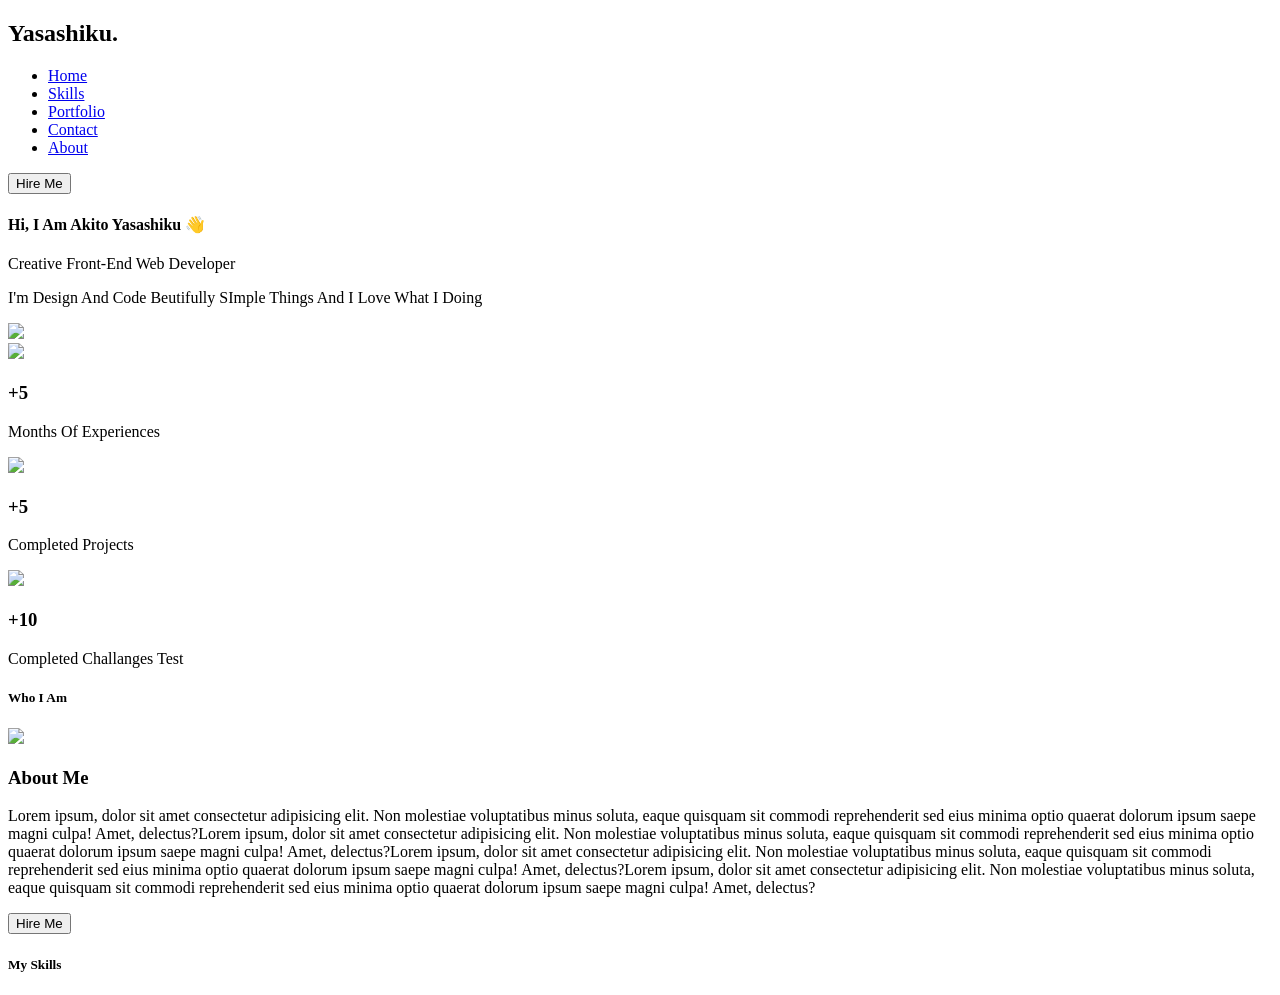
==== Pertemuan 2 dan 3/index.html @ d32427d2 "Desain Web" ====
<!DOCTYPE html>
<html lang="en">

<head>
    <meta charset="UTF-8">
    <meta name="viewport" content="width=device-width, initial-scale=1.0">
    <title>Tugas Pratikum</title>
</head>

<body>
    <div class="navbar">
        <h2>Yasashiku.</h2>
        <ul class="nav-links">
            <li class="link"><a href="#">Home</a></li>
            <li class="link"><a href="#">Skills</a></li>
            <li class="link"><a href="#">Portfolio</a></li>
            <li class="link"><a href="#">Contact</a></li>
            <li class="link"><a href="#">About</a></li>
        </ul>
        <button class="hire-btn">Hire Me</button>
    </div>

    <div class="main">
        <h4>Hi, I Am <span>Akito Yasashiku</span> 👋</h4>
        <p class="title">Creative Front-End Web Developer</p>
        <p class="subtitle">I'm Design And Code Beutifully SImple Things And I Love What I Doing</p>
        <img src="images/Mirai Kuriyama.jpeg">
    </div>

    <div class="guarantee">
        <div class="item">
            <div class="icon">
                <img src="images/check-shield-regular-24.png"/>
            </div>
            <div class="info">
                <h3>+5</h3>
                <p>Months Of Experiences</p>
            </div>
            <i class='bx bx-chevron-right'></i>
        </div>
        <div class="item">
            <div class="icon">
                <img src="images/check-circle-regular-24.png"/>
            </div>
            <div class="info">
                <h3>+5</h3>
                <p>Completed Projects</p>
            </div>
            <i class='bx bx-chevron-right'></i>
        </div>
        <div class="item">
            <div class="icon">
                <img src="images/task-regular-24.png"/>
            </div>
            <div class="info">
                <h3>+10</h3>
                <p>Completed Challanges Test</p>
            </div>
            <i class='bx bx-chevron-right'></i>
        </div>
    </div>

    <h5 class="seperator">Who I Am</h5>

    <div class="about">
        <img src="images/logo working office.png">
        <div class="info">
            <h3>About Me</h3>
            <p>Lorem ipsum, dolor sit amet consectetur adipisicing elit. 
                Non molestiae voluptatibus minus soluta,
                eaque quisquam sit commodi reprehenderit sed eius minima optio 
                quaerat dolorum ipsum saepe magni culpa! Amet, delectus?Lorem ipsum, dolor sit amet consectetur adipisicing elit. 
                Non molestiae voluptatibus minus soluta,
                eaque quisquam sit commodi reprehenderit sed eius minima optio 
                quaerat dolorum ipsum saepe magni culpa! Amet, delectus?Lorem ipsum, dolor sit amet consectetur adipisicing elit. 
                Non molestiae voluptatibus minus soluta,
                eaque quisquam sit commodi reprehenderit sed eius minima optio 
                quaerat dolorum ipsum saepe magni culpa! Amet, delectus?Lorem ipsum, dolor sit amet consectetur adipisicing elit. 
                Non molestiae voluptatibus minus soluta,
                eaque quisquam sit commodi reprehenderit sed eius minima optio 
                quaerat dolorum ipsum saepe magni culpa! Amet, delectus?</p>
                <button class="hire-btn">Hire Me</button>
        </div>
    </div>

    <h5 class="seperator">My Skills</h5>
</body>

</html>
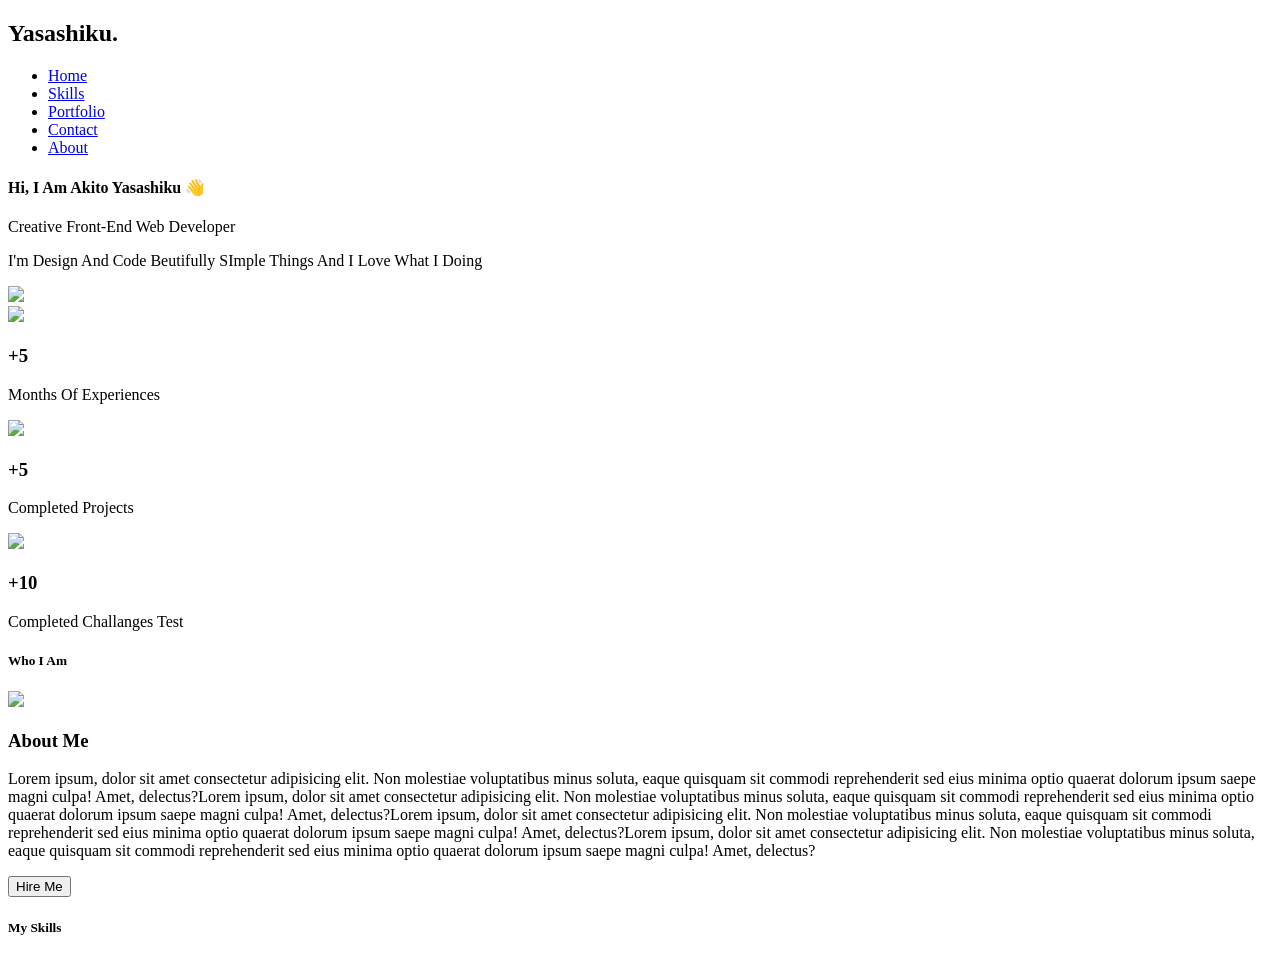
==== commit 1bb25820: "Desain Web" ====
--- a/Pertemuan 2 dan 3/index.html
+++ b/Pertemuan 2 dan 3/index.html
@@ -17,7 +17,6 @@
             <li class="link"><a href="#">Contact</a></li>
             <li class="link"><a href="#">About</a></li>
         </ul>
-        <button class="hire-btn">Hire Me</button>
     </div>
 
     <div class="main">
@@ -30,7 +29,7 @@
     <div class="guarantee">
         <div class="item">
             <div class="icon">
-                <img src="images/check-shield-regular-24.png"/>
+                <img src="images/check-shield-regular-24.png" />
             </div>
             <div class="info">
                 <h3>+5</h3>
@@ -40,7 +39,7 @@
         </div>
         <div class="item">
             <div class="icon">
-                <img src="images/check-circle-regular-24.png"/>
+                <img src="images/check-circle-regular-24.png" />
             </div>
             <div class="info">
                 <h3>+5</h3>
@@ -50,7 +49,7 @@
         </div>
         <div class="item">
             <div class="icon">
-                <img src="images/task-regular-24.png"/>
+                <img src="images/task-regular-24.png" />
             </div>
             <div class="info">
                 <h3>+10</h3>
@@ -60,30 +59,33 @@
         </div>
     </div>
 
-    <h5 class="seperator">Who I Am</h5>
+    <h5>Who I Am</h5>
 
     <div class="about">
         <img src="images/logo working office.png">
         <div class="info">
             <h3>About Me</h3>
-            <p>Lorem ipsum, dolor sit amet consectetur adipisicing elit. 
+            <p>Lorem ipsum, dolor sit amet consectetur adipisicing elit.
                 Non molestiae voluptatibus minus soluta,
-                eaque quisquam sit commodi reprehenderit sed eius minima optio 
-                quaerat dolorum ipsum saepe magni culpa! Amet, delectus?Lorem ipsum, dolor sit amet consectetur adipisicing elit. 
+                eaque quisquam sit commodi reprehenderit sed eius minima optio
+                quaerat dolorum ipsum saepe magni culpa! Amet, delectus?Lorem ipsum, dolor sit amet consectetur
+                adipisicing elit.
                 Non molestiae voluptatibus minus soluta,
-                eaque quisquam sit commodi reprehenderit sed eius minima optio 
-                quaerat dolorum ipsum saepe magni culpa! Amet, delectus?Lorem ipsum, dolor sit amet consectetur adipisicing elit. 
+                eaque quisquam sit commodi reprehenderit sed eius minima optio
+                quaerat dolorum ipsum saepe magni culpa! Amet, delectus?Lorem ipsum, dolor sit amet consectetur
+                adipisicing elit.
                 Non molestiae voluptatibus minus soluta,
-                eaque quisquam sit commodi reprehenderit sed eius minima optio 
-                quaerat dolorum ipsum saepe magni culpa! Amet, delectus?Lorem ipsum, dolor sit amet consectetur adipisicing elit. 
+                eaque quisquam sit commodi reprehenderit sed eius minima optio
+                quaerat dolorum ipsum saepe magni culpa! Amet, delectus?Lorem ipsum, dolor sit amet consectetur
+                adipisicing elit.
                 Non molestiae voluptatibus minus soluta,
-                eaque quisquam sit commodi reprehenderit sed eius minima optio 
+                eaque quisquam sit commodi reprehenderit sed eius minima optio
                 quaerat dolorum ipsum saepe magni culpa! Amet, delectus?</p>
-                <button class="hire-btn">Hire Me</button>
+            <button>Hire Me</button>
         </div>
     </div>
 
-    <h5 class="seperator">My Skills</h5>
+    <h5>My Skills</h5>
 </body>
 
 </html>
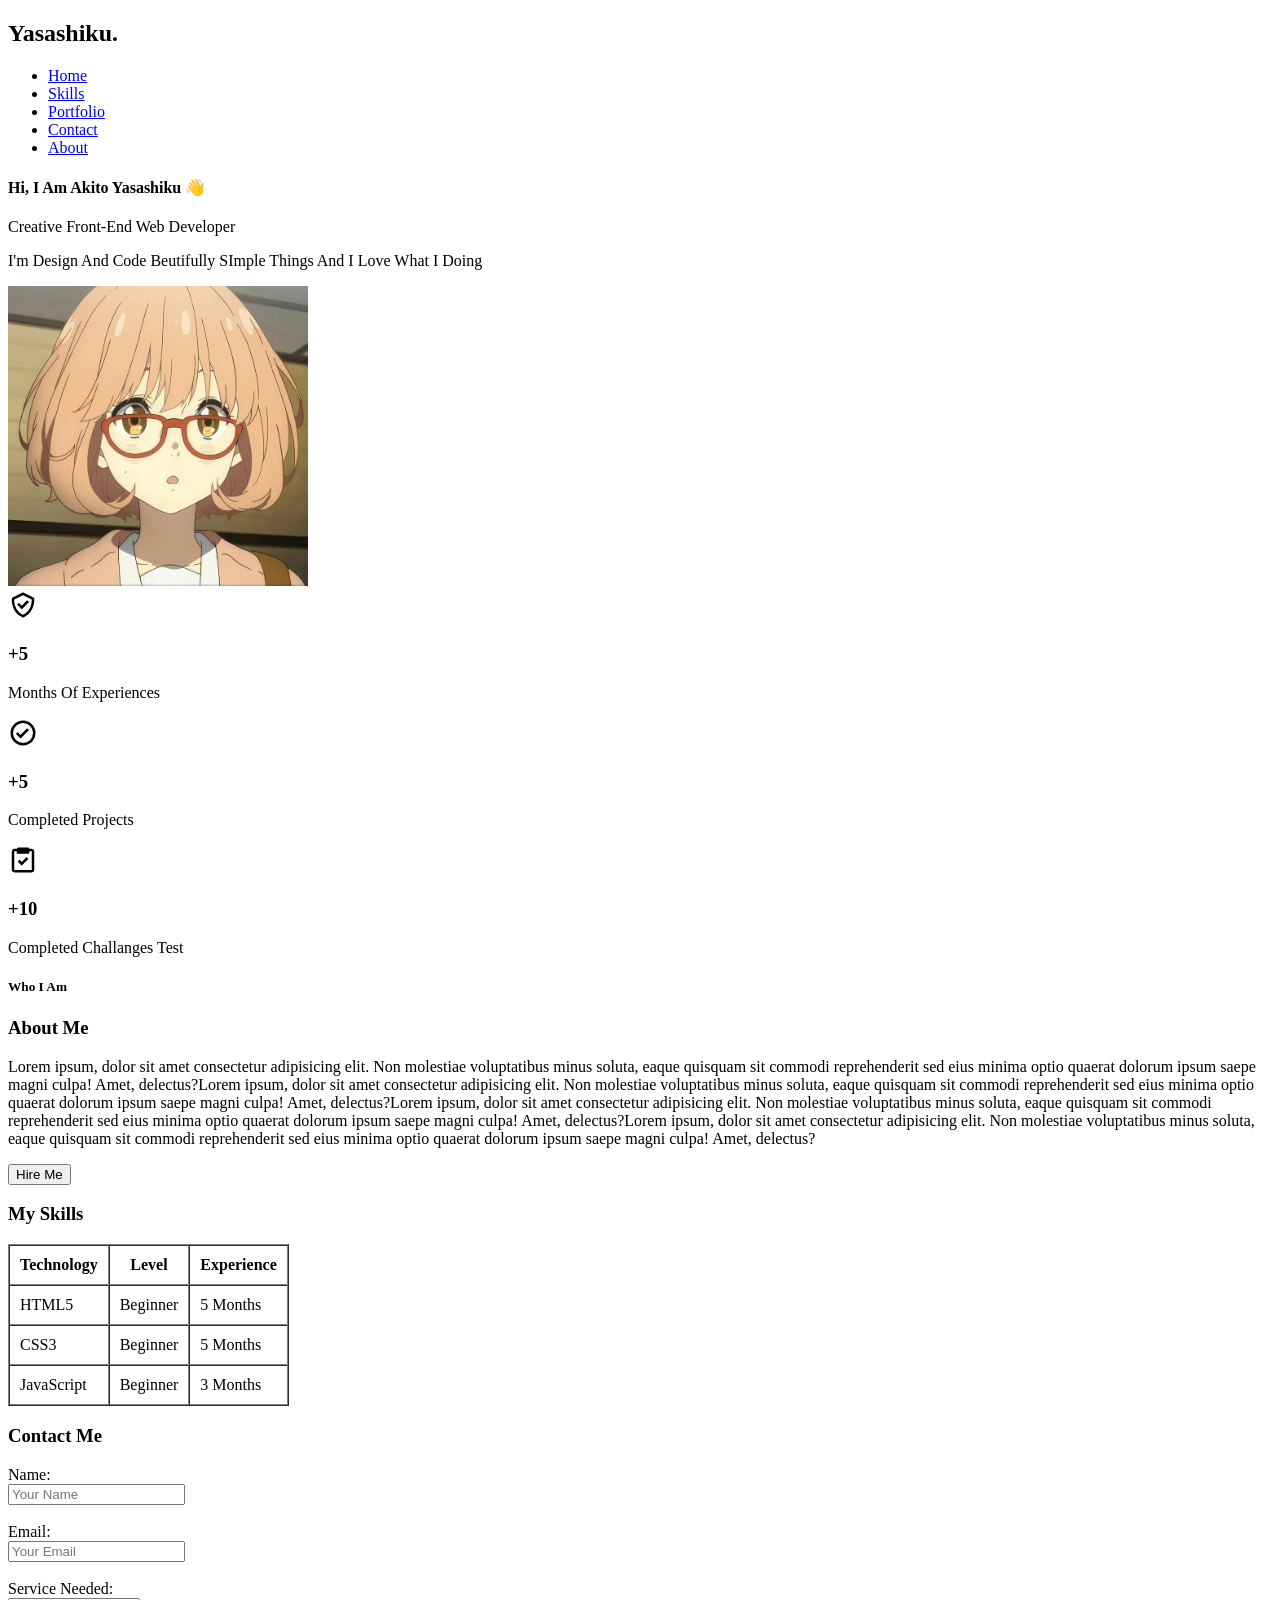
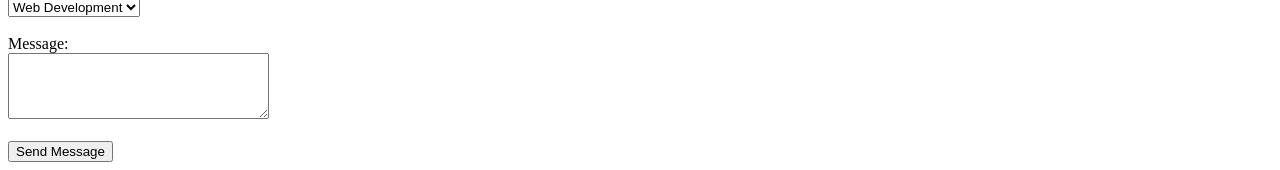
==== commit 6feca3d6: "Desain Web" ====
--- a/Pertemuan 2 dan 3/index.html
+++ b/Pertemuan 2 dan 3/index.html
@@ -23,13 +23,13 @@
         <h4>Hi, I Am <span>Akito Yasashiku</span> 👋</h4>
         <p class="title">Creative Front-End Web Developer</p>
         <p class="subtitle">I'm Design And Code Beutifully SImple Things And I Love What I Doing</p>
-        <img src="images/Mirai Kuriyama.jpeg">
+        <img src="image/Mirai Kuriyama.jpg" width="300" alt="Profile Photo">
     </div>
 
     <div class="guarantee">
         <div class="item">
             <div class="icon">
-                <img src="images/check-shield-regular-24.png" />
+                <img src="image/check-shield-regular-24.png" />
             </div>
             <div class="info">
                 <h3>+5</h3>
@@ -39,7 +39,7 @@
         </div>
         <div class="item">
             <div class="icon">
-                <img src="images/check-circle-regular-24.png" />
+                <img src="image/check-circle-regular-24.png" />
             </div>
             <div class="info">
                 <h3>+5</h3>
@@ -49,7 +49,7 @@
         </div>
         <div class="item">
             <div class="icon">
-                <img src="images/task-regular-24.png" />
+                <img src="image/task-regular-24.png" />
             </div>
             <div class="info">
                 <h3>+10</h3>
@@ -62,7 +62,7 @@
     <h5>Who I Am</h5>
 
     <div class="about">
-        <img src="images/logo working office.png">
+        <!-- <img src="image/logo working office.png"> -->
         <div class="info">
             <h3>About Me</h3>
             <p>Lorem ipsum, dolor sit amet consectetur adipisicing elit.
@@ -85,7 +85,57 @@
         </div>
     </div>
 
-    <h5>My Skills</h5>
+    <section class="skills-table">
+        <h3>My Skills</h3>
+        <table border="1" cellspacing="0" cellpadding="10">
+            <thead>
+                <tr>
+                    <th>Technology</th>
+                    <th>Level</th>
+                    <th>Experience</th>
+                </tr>
+            </thead>
+            <tbody>
+                <tr>
+                    <td>HTML5</td>
+                    <td>Beginner</td>
+                    <td>5 Months</td>
+                </tr>
+                <tr>
+                    <td>CSS3</td>
+                    <td>Beginner</td>
+                    <td>5 Months</td>
+                </tr>
+                <tr>
+                    <td>JavaScript</td>
+                    <td>Beginner</td>
+                    <td>3 Months</td>
+                </tr>
+            </tbody>
+        </table>
+    </section>
+
+    <section class="contact form">
+        <h3>Contact Me</h3>
+        <form action="#">
+            <label for="name">Name:</label><br>
+            <input type="text" id="name" name="name" placeholder="Your Name" required><br><br>
+
+            <label for="email">Email:</label><br>
+            <input type="email" id="email" name="email" placeholder="Your Email"><br><br>
+
+            <label for="service">Service Needed:</label><br>
+            <select id="service" name="service">
+                <option value="web-dev">Web Development</option>
+                <option value="ui-ux">UI/UX Design</option>
+            </select><br><br>
+
+            <label for="message">Message:</label><br>
+            <textarea id="message" name="message" rows="4" cols="30"></textarea><br><br>
+
+            <button type="submit">Send Message</button>
+        </form>
+    </section>
 </body>
 
 </html>
